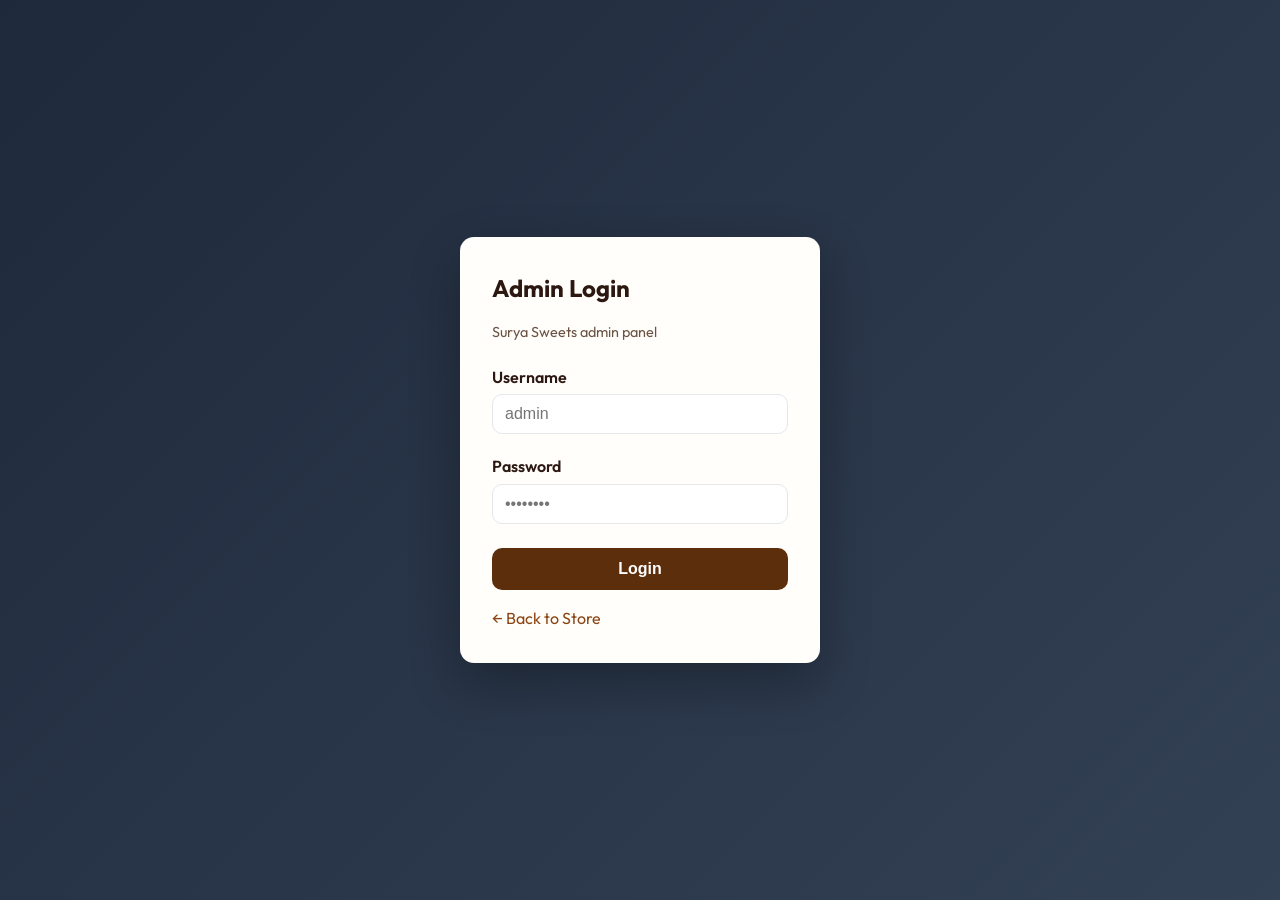
==== admin-dashboard.html @ 2d8f79e2 "Initial commit - SuryaSweets project" ====
<!DOCTYPE html>
<html lang="en">
<head>
    <meta charset="UTF-8">
    <meta name="viewport" content="width=device-width, initial-scale=1.0">
    <title>Admin - Surya Sweets</title>
    <link rel="preconnect" href="https://fonts.googleapis.com">
    <link rel="preconnect" href="https://fonts.gstatic.com" crossorigin>
    <link href="https://fonts.googleapis.com/css2?family=Cormorant+Garamond:wght@500;600;700&family=Outfit:wght@400;500;600;700&display=swap" rel="stylesheet">
    <link rel="stylesheet" href="css/style.css">
</head>
<body class="admin-dashboard-body">
    <header class="admin-header">
        <div class="logo">Surya Sweets Admin</div>
        <nav class="main-nav">
            <a href="index.html">Store</a>
            <a href="#" id="adminLogout">Logout</a>
        </nav>
    </header>

    <main class="admin-main">
        <div class="admin-tabs">
            <button type="button" class="admin-tab active" data-tab="categories">Categories</button>
            <button type="button" class="admin-tab" data-tab="products">Products & Stock</button>
            <button type="button" class="admin-tab" data-tab="orders">Order History</button>
        </div>

        <section id="tab-categories" class="admin-panel active">
            <h2>Categories</h2>
            <div class="admin-form admin-form-block">
                <input type="text" id="catName" placeholder="Category name">
                <div class="img-input-group">
                    <label class="img-mode-label">Image: </label>
                    <label class="radio-opt"><input type="radio" name="catImgMode" value="url" checked> URL</label>
                    <label class="radio-opt"><input type="radio" name="catImgMode" value="file"> Upload</label>
                    <span class="img-url-wrap"><input type="text" id="catImage" class="img-url-input" placeholder="Image URL e.g. assets/sweets.png"></span>
                    <span class="img-file-wrap" style="display:none"><input type="file" id="catImageFile" accept="image/*" class="img-file-input"></span>
                </div>
                <div class="img-adjust-group">
                    <label>Adjust: </label>
                    <select id="catObjectFit">
                        <option value="contain">Fit </option>
                        <option value="cover">Fill </option>
                        <option value="fill">Stretch</option>
                    </select>
                </div>
                <button type="button" id="addCategoryBtn" class="btn">Add Category</button>
            </div>
            <ul id="categoryList" class="admin-list"></ul>
        </section>

        <section id="tab-products" class="admin-panel">
            <h2>Products & Stock</h2>
            <p class="admin-hint">Category: <select id="productCategory"></select></p>
            <div class="admin-form admin-form-block">
                <input type="text" id="prodName" placeholder="Product name">
                <input type="number" id="prodPrice" placeholder="Price (₹)" min="0">
                <div class="img-input-group">
                    <label class="img-mode-label">Image: </label>
                    <label class="radio-opt"><input type="radio" name="prodImgMode" value="url" checked> URL</label>
                    <label class="radio-opt"><input type="radio" name="prodImgMode" value="file"> Upload</label>
                    <span class="img-url-wrap"><input type="text" id="prodImage" class="img-url-input" placeholder="Image URL"></span>
                    <span class="img-file-wrap" style="display:none"><input type="file" id="prodImageFile" accept="image/*" class="img-file-input"></span>
                </div>
                <div class="img-adjust-group">
                    <label>Adjust: </label>
                    <select id="prodObjectFit">
                        <option value="contain">Fit </option>
                        <option value="cover">Fill </option>
                        <option value="fill">Stretch</option>
                    </select>
                </div>
                <label class="stock-label"><input type="checkbox" id="prodInStock" checked> In stock</label>
                <button type="button" id="addProductBtn" class="btn">Add Product</button>
            </div>
            <ul id="productList" class="admin-list"></ul>
        </section>

        <section id="tab-orders" class="admin-panel">
            <h2>Order History</h2>
            <div class="orders-table-wrap">
                <table class="orders-table">
                    <thead>
                        <tr>
                            <th>Order ID</th>
                            <th>Date</th>
                            <th>Items</th>
                            <th>Total</th>
                        </tr>
                    </thead>
                    <tbody id="ordersTableBody"></tbody>
                </table>
            </div>
        </section>
    </main>

    <script src="js/data.js"></script>
    <script src="js/admin-dashboard.js"></script>
</body>
</html>
---- css/style.css ----
/* ===== Base & Variables ===== */
:root {
    --color-primary: #8B4513;
    --color-primary-dark: #5D2E0C;
    --color-accent: #C9A227;
    --color-gold: #D4AF37;
    --color-bg: #FDF8F3;
    --color-card: #FFFEFB;
    --color-text: #2C1810;
    --color-muted: #6B5344;
    --color-border: #E8DDD4;
    --shadow: 0 2px 16px rgba(93,46,12,0.08);
    --shadow-hover: 0 8px 32px rgba(93,46,12,0.12);
    --radius: 14px;
    --radius-sm: 10px;
    --font-head: 'Cormorant Garamond', Georgia, serif;
    --font-body: 'Outfit', system-ui, sans-serif;
}

* {
    box-sizing: border-box;
}

body {
    margin: 0;
    font-family: var(--font-body);
    background-color: var(--color-bg);
    color: var(--color-text);
    line-height: 1.6;
    min-height: 100vh;
}

/* ===== Header & Nav ===== */
header {
    display: flex;
    justify-content: space-between;
    align-items: center;
    padding: 12px 20px;
    background: var(--color-primary-dark);
    color: #fff;
    box-shadow: var(--shadow);
    position: sticky;
    top: 0;
    z-index: 100;
}

.back-btn {
    font-size: 0.95rem;
    font-weight: 600;
    color: var(--color-gold);
    text-decoration: none;
    padding: 6px 12px;
    border: 1px solid rgba(212,175,55,0.4);
    border-radius: var(--radius-sm);
}

.back-btn:hover {
    background: rgba(212,175,55,0.15);
    color: #fff;
}

.back-btn.placeholder {
    color: transparent;
    border-color: transparent;
    pointer-events: none;
}

.logo {
    font-family: var(--font-head);
    font-size: 1.5rem;
    font-weight: 600;
    letter-spacing: 0.03em;
    color: #fff;
    text-decoration: none;
}

.logo:hover {
    color: var(--color-gold);
}

.main-nav {
    display: flex;
    align-items: center;
    gap: 8px;
}

.main-nav a {
    color: white;
    text-decoration: none;
    padding: 8px 14px;
    border-radius: var(--radius-sm);
    font-weight: 600;
    transition: background 0.2s;
}

.main-nav a:hover {
    background: rgba(255,255,255,0.2);
}

.cart-link {
    background: rgba(212,175,55,0.25);
    padding: 8px 16px !important;
    border-radius: 999px;
}

/* Mobile nav toggle */
.nav-toggle {
    display: none;
    flex-direction: column;
    justify-content: center;
    gap: 5px;
    width: 40px;
    height: 40px;
    padding: 8px;
    background: transparent;
    border: none;
    cursor: pointer;
    border-radius: var(--radius-sm);
}

.nav-toggle span {
    display: block;
    height: 3px;
    background: white;
    border-radius: 2px;
    transition: 0.3s;
}

.nav-toggle.active span:nth-child(1) {
    transform: rotate(45deg) translate(5px, 5px);
}

.nav-toggle.active span:nth-child(2) {
    opacity: 0;
}

.nav-toggle.active span:nth-child(3) {
    transform: rotate(-45deg) translate(5px, -5px);
}

@media (max-width: 768px) {
    .nav-toggle {
        display: flex;
    }

    .main-nav {
        position: absolute;
        top: 100%;
        left: 0;
        right: 0;
        flex-direction: column;
        background: var(--color-primary-dark);
        padding: 16px;
        gap: 4px;
        box-shadow: var(--shadow);
        transform: translateY(-10px);
        opacity: 0;
        visibility: hidden;
        pointer-events: none;
        transition: 0.25s ease;
    }

    .main-nav.open {
        transform: translateY(0);
        opacity: 1;
        visibility: visible;
        pointer-events: auto;
    }

    .main-nav a {
        width: 100%;
        text-align: center;
        padding: 12px;
    }
}

/* ===== Hero ===== */
.hero {
    text-align: center;
    padding: 56px 24px 48px;
    max-width: 580px;
    margin: 0 auto;
}

.hero h1 {
    font-family: var(--font-head);
    font-size: clamp(2rem, 5vw, 2.75rem);
    font-weight: 600;
    margin: 0 0 14px;
    color: var(--color-primary-dark);
    letter-spacing: 0.02em;
}

.hero p {
    margin: 0;
    color: var(--color-muted);
    font-size: 1.05rem;
    font-weight: 500;
}

/* ===== Categories Grid ===== */
.categories {
    display: grid;
    grid-template-columns: repeat(auto-fit, minmax(240px, 1fr));
    gap: 24px;
    padding: 24px 20px 48px;
    max-width: 1100px;
    margin: 0 auto;
}

.card {
    background: var(--color-card);
    padding: 22px;
    text-align: center;
    border-radius: var(--radius);
    box-shadow: var(--shadow);
    cursor: pointer;
    transition: transform 0.25s, box-shadow 0.25s;
    border: 1px solid var(--color-border);
}

.card:hover {
    transform: translateY(-5px);
    box-shadow: var(--shadow-hover);
}

.card img {
    width: 100%;
    height: 180px;
    object-fit: contain;
    margin-bottom: 14px;
}

.card h3 {
    font-family: var(--font-head);
    font-size: 1.2rem;
    font-weight: 600;
    margin: 0 0 8px;
}

.card p {
    margin: 0;
    color: var(--color-muted);
    font-size: 0.95rem;
}

/* ===== Menu Page Layout ===== */
.menu-page {
    max-width: 1200px;
    margin: 0 auto;
    padding: 20px;
}

.category-title {
    font-family: var(--font-head);
    text-align: center;
    margin: 28px 0 24px;
    font-size: 1.65rem;
    font-weight: 600;
    color: var(--color-primary-dark);
}

.products-grid {
    margin-bottom: 32px;
}

/* Product card extra (price, qty) */
.card .item-total {
    font-weight: 600;
    color: var(--color-primary) !important;
    margin-top: 8px !important;
}

/* Qty box ===== */
.qty-box {
    display: flex;
    align-items: center;
    justify-content: center;
    gap: 12px;
    margin: 12px 0;
}

.qty-box .minus,
.qty-box .plus {
    width: 36px;
    height: 36px;
    border: none;
    border-radius: 50%;
    background: var(--color-primary);
    color: white;
    font-size: 1.25rem;
    font-weight: bold;
    cursor: pointer;
    line-height: 1;
    transition: background 0.2s;
}

.qty-box .minus:hover,
.qty-box .plus:hover {
    background: var(--color-primary-dark);
}

.qty-box .minus:disabled,
.qty-box .plus:disabled {
    opacity: 0.5;
    cursor: not-allowed;
}

.qty-box .qty {
    min-width: 28px;
    font-weight: 700;
    font-size: 1.1rem;
}

/* ===== Order Sidebar ===== */
.order-sidebar {
    background: var(--color-card);
    border-radius: var(--radius);
    padding: 24px;
    box-shadow: var(--shadow);
    margin-top: 24px;
    border: 1px solid var(--color-border);
}

.order-summary h3 {
    margin: 0 0 12px;
    font-size: 1.2rem;
}

.order-summary ul {
    list-style: none;
    padding: 0;
    margin: 0 0 12px;
}

.order-summary ul li {
    padding: 6px 0;
    border-bottom: 1px solid #f0f0f0;
}

.grand-total-text {
    font-size: 1.15rem;
    font-weight: 700;
    margin: 12px 0 16px !important;
    color: var(--color-primary);
}

.order-actions {
    display: flex;
    flex-wrap: wrap;
    gap: 12px;
    margin-top: 16px;
}

.btn {
    padding: 10px 20px;
    border-radius: var(--radius-sm);
    font-weight: 600;
    cursor: pointer;
    border: none;
    font-size: 0.95rem;
    transition: background 0.2s;
}

.btn-secondary {
    background: var(--color-border);
    color: var(--color-text);
    text-decoration: none;
}

.btn-secondary:hover {
    background: #D4C9BC;
}

.checkout-btn {
    padding: 12px 24px;
    font-size: 1rem;
    background: var(--color-primary-dark);
    color: white;
    border: none;
    border-radius: var(--radius-sm);
    cursor: pointer;
    font-weight: 600;
    transition: background 0.2s;
}

.checkout-btn:hover {
    background: var(--color-primary);
}

.print-btn {
    background: var(--color-primary);
}

.print-btn:hover {
    background: var(--color-primary-dark);
}

/* ===== Order Confirmation Page ===== */
.order-confirm-page {
    max-width: 520px;
    margin: 0 auto;
    padding: 32px 20px;
    text-align: center;
}

.confirm-title {
    font-family: var(--font-head);
    font-size: 1.85rem;
    font-weight: 600;
    margin-bottom: 16px;
    color: var(--color-primary-dark);
}

.order-meta {
    margin: 8px 0;
    color: var(--color-muted);
}

.order-summary-final {
    margin-top: 28px;
    text-align: left;
}

.order-summary-final h3 {
    text-align: center;
}

.final-total {
    margin-top: 16px;
    color: var(--color-primary);
}

.order-confirm-page .order-actions {
    justify-content: center;
    margin-top: 24px;
}

.order-confirm-page .btn-secondary {
    display: inline-block;
    text-decoration: none;
    line-height: 2.6;
}

/* ===== Footer ===== */
.site-footer {
    text-align: center;
    padding: 28px 20px;
    color: var(--color-muted);
    font-size: 0.9rem;
    border-top: 1px solid var(--color-border);
}

.site-footer .admin-link {
    display: inline-block;
    margin-top: 8px;
    font-size: 0.85rem;
    color: var(--color-muted);
    text-decoration: none;
}

.site-footer .admin-link:hover {
    color: var(--color-primary);
}

/* ===== Responsive ===== */
@media (min-width: 769px) {
    .menu-page {
        display: grid;
        grid-template-columns: 1fr 320px;
        gap: 32px;
        align-items: start;
    }

    .menu-page .category-title,
    .menu-page .products-grid {
        grid-column: 1;
    }

    .menu-page .order-sidebar {
        grid-column: 2;
        grid-row: 1 / 3;
        margin-top: 0;
        position: sticky;
        top: 90px;
    }
}

@media (max-width: 480px) {
    .categories {
        grid-template-columns: 1fr;
        padding: 16px;
    }

    .card img {
        height: 160px;
    }

    .hero {
        padding: 32px 16px;
    }
}

/* ===== Payment Page ===== */
.payment-page {
    max-width: 420px;
    margin: 0 auto;
    padding: 24px 20px 48px;
    text-align: center;
}

.payment-title {
    font-family: var(--font-head);
    margin-bottom: 20px;
    font-size: 1.65rem;
    font-weight: 600;
    color: var(--color-primary-dark);
}

.payment-summary {
    margin-bottom: 24px;
    text-align: left;
}

.pay-amount {
    font-size: 1.25rem;
    margin: 12px 0 !important;
}

.upi-box {
    background: var(--color-card);
    padding: 24px;
    border-radius: var(--radius);
    box-shadow: var(--shadow);
    margin-bottom: 20px;
    border: 1px solid var(--color-border);
}

.upi-hint {
    font-size: 0.9rem;
    color: var(--color-muted);
    margin-bottom: 16px;
}

.qr-wrap {
    margin: 16px 0;
}

.qr-image {
    max-width: 220px;
    width: 100%;
    height: auto;
    border-radius: var(--radius-sm);
}

.upi-id {
    margin: 12px 0;
    font-size: 1rem;
}

.upi-link-btn {
    display: inline-block;
    margin-top: 8px;
    padding: 12px 20px;
    background: var(--color-primary-dark);
    color: white;
    text-decoration: none;
    border-radius: var(--radius-sm);
    font-weight: 600;
}

.upi-link-btn:hover {
    background: var(--color-primary);
    color: white;
}

.after-pay-text {
    color: var(--color-muted);
    margin-bottom: 12px;
}

.paid-btn {
    margin-top: 8px;
}

.page-actions {
    display: flex;
    flex-wrap: wrap;
    justify-content: center;
    gap: 12px;
    margin-top: 24px;
}

.page-actions .btn {
    text-decoration: none;
}

/* ===== Out of stock ===== */
.card.out-of-stock {
    opacity: 0.85;
}

.card.out-of-stock .qty-box .plus {
    cursor: not-allowed;
}

.stock-badge {
    color: #b91c1c;
    font-weight: 600;
    font-size: 0.9rem;
    margin: 4px 0 !important;
}

/* ===== Admin ===== */
.admin-body {
    min-height: 100vh;
    display: flex;
    align-items: center;
    justify-content: center;
    background: linear-gradient(135deg, #1e293b 0%, #334155 100%);
    padding: 20px;
}

.admin-login-box {
    background: var(--color-card);
    padding: 32px;
    border-radius: var(--radius);
    box-shadow: 0 20px 50px rgba(0,0,0,0.3);
    width: 100%;
    max-width: 360px;
}

.admin-login-box h1 {
    margin: 0 0 8px;
    font-size: 1.5rem;
}

.admin-hint {
    color: var(--color-muted);
    margin-bottom: 20px;
    font-size: 0.9rem;
}

.admin-login-box label {
    display: block;
    margin: 12px 0 4px;
    font-weight: 600;
}

.admin-login-box input {
    width: 100%;
    padding: 10px 12px;
    border: 1px solid #e5e7eb;
    border-radius: var(--radius-sm);
    font-size: 1rem;
    margin-bottom: 8px;
}

.admin-login-box button[type="submit"] {
    width: 100%;
    margin-top: 16px;
}

.admin-default {
    font-size: 0.85rem;
    color: var(--color-muted);
    margin-top: 16px;
}

.back-store {
    display: inline-block;
    margin-top: 16px;
    color: var(--color-primary);
    text-decoration: none;
}

.admin-dashboard-body .admin-header {
    background: #1e293b;
}

.admin-main {
    max-width: 900px;
    margin: 0 auto;
    padding: 24px 20px;
}

.admin-tabs {
    display: flex;
    gap: 8px;
    margin-bottom: 24px;
    flex-wrap: wrap;
}

.admin-tab {
    padding: 10px 20px;
    border: none;
    background: #e2e8f0;
    border-radius: var(--radius-sm);
    cursor: pointer;
    font-weight: 600;
}

.admin-tab.active {
    background: var(--color-primary);
    color: white;
}

.admin-panel {
    display: none;
    background: var(--color-card);
    padding: 24px;
    border-radius: var(--radius);
    box-shadow: var(--shadow);
}

.admin-panel.active {
    display: block;
}

.admin-panel h2 {
    margin-top: 0;
    margin-bottom: 16px;
}

.admin-form {
    display: flex;
    flex-wrap: wrap;
    gap: 10px;
    align-items: center;
    margin-bottom: 20px;
}

.admin-form input[type="text"],
.admin-form input[type="number"] {
    padding: 8px 12px;
    border: 1px solid #e5e7eb;
    border-radius: var(--radius-sm);
    min-width: 120px;
}

.admin-form-block {
    flex-direction: column;
    align-items: flex-start;
}

.img-input-group {
    display: flex;
    flex-wrap: wrap;
    align-items: center;
    gap: 8px 12px;
}

.img-mode-label { font-weight: 600; }
.radio-opt { font-weight: normal; cursor: pointer; }
.img-url-input { min-width: 200px; }

.img-adjust-group {
    display: flex;
    align-items: center;
    gap: 8px;
}

.admin-thumb {
    width: 48px;
    height: 48px;
    object-fit: cover;
    border-radius: 6px;
    vertical-align: middle;
}

.admin-list {
    list-style: none;
    padding: 0;
    margin: 0;
}

.admin-list-item {
    display: flex;
    flex-wrap: wrap;
    align-items: center;
    gap: 10px;
    padding: 10px 0;
    border-bottom: 1px solid #f0f0f0;
}

.admin-list-item .img-path {
    font-size: 0.85rem;
    color: var(--color-muted);
}

.btn-small {
    padding: 4px 10px;
    font-size: 0.85rem;
    border-radius: 6px;
    border: none;
    cursor: pointer;
}

.btn-danger {
    background: #ef4444;
    color: white;
}

.btn-danger:hover {
    background: #dc2626;
}

.stock-tag {
    font-size: 0.8rem;
    padding: 2px 8px;
    border-radius: 4px;
}

.stock-tag.in {
    background: #dcfce7;
    color: #166534;
}

.stock-tag.out {
    background: #fee2e2;
    color: #b91c1c;
}

.toggle-stock {
    background: #3b82f6;
    color: white;
}

.orders-table-wrap {
    overflow-x: auto;
}

.orders-table {
    width: 100%;
    border-collapse: collapse;
}

.orders-table th,
.orders-table td {
    padding: 10px 12px;
    text-align: left;
    border-bottom: 1px solid #e5e7eb;
}

.orders-table th {
    background: #f8fafc;
    font-weight: 600;
}

.stock-label {
    display: flex;
    align-items: center;
    gap: 6px;
    font-weight: normal;
}

/* ===== Print (Receipt) ===== */
@media print {
    header,
    .nav-toggle,
    .back-btn,
    .order-actions,
    .page-actions,
    .btn,
    .checkout-btn {
        display: none !important;
    }

    body {
        background: white;
    }

    .order-confirm-page {
        max-width: 100%;
    }

    .order-summary-final {
        border: 1px solid #ccc;
        padding: 16px;
    }
}
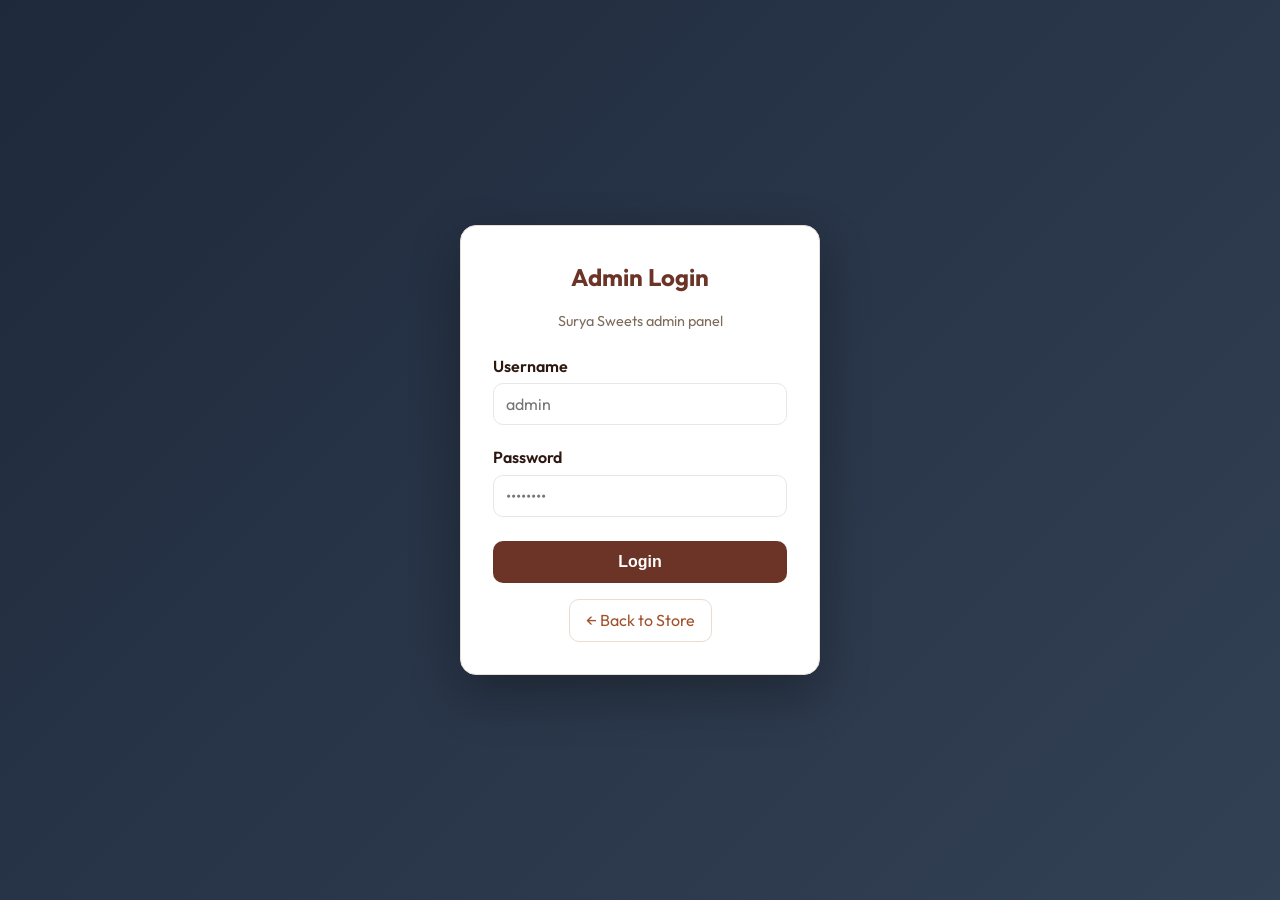
==== commit aa291be0: "update surya sweets project" ====
--- a/admin-dashboard.html
+++ b/admin-dashboard.html
@@ -23,6 +23,7 @@
             <button type="button" class="admin-tab active" data-tab="categories">Categories</button>
             <button type="button" class="admin-tab" data-tab="products">Products & Stock</button>
             <button type="button" class="admin-tab" data-tab="orders">Order History</button>
+            <button type="button" class="admin-tab" data-tab="analytics">Analytics</button>
         </div>
 
         <section id="tab-categories" class="admin-panel active">
@@ -78,6 +79,28 @@
 
         <section id="tab-orders" class="admin-panel">
             <h2>Order History</h2>
+            <div class="analytics-summary">
+                <div class="analytics-card">
+                    <h3>Today's Orders</h3>
+                    <span id="todayOrdersCount">0</span>
+                </div>
+                <div class="analytics-card">
+                    <h3>Today's Revenue</h3>
+                    <span id="todayRevenue">₹0</span>
+                </div>
+                <div class="analytics-card">
+                    <h3>Total Orders</h3>
+                    <span id="totalOrdersCount">0</span>
+                </div>
+                <div class="analytics-card">
+                    <h3>Total Revenue</h3>
+                    <span id="totalRevenue">₹0</span>
+                </div>
+            </div>
+            <div class="orders-controls">
+                <button type="button" class="btn btn-small" id="exportOrdersBtn">Export Orders</button>
+                <button type="button" class="btn btn-small btn-danger" id="clearOrdersBtn">Clear All Orders</button>
+            </div>
             <div class="orders-table-wrap">
                 <table class="orders-table">
                     <thead>
@@ -86,15 +109,32 @@
                             <th>Date</th>
                             <th>Items</th>
                             <th>Total</th>
+                            <th>Payment</th>
+                            <th>Transaction ID</th>
                         </tr>
                     </thead>
                     <tbody id="ordersTableBody"></tbody>
                 </table>
             </div>
         </section>
+        
+        <section id="tab-analytics" class="admin-panel">
+            <h2>Sales Analytics</h2>
+            <div class="analytics-grid">
+                <div class="analytics-section">
+                    <h3>Top Selling Products</h3>
+                    <ul id="topProductsList" class="analytics-list"></ul>
+                </div>
+                <div class="analytics-section">
+                    <h3>Category Performance</h3>
+                    <ul id="categorySalesList" class="analytics-list"></ul>
+                </div>
+            </div>
+        </section>
     </main>
 
     <script src="js/data.js"></script>
+    <script src="js/error-handler.js"></script>
     <script src="js/admin-dashboard.js"></script>
 </body>
 </html>
--- a/css/style.css
+++ b/css/style.css
@@ -1,20 +1,26 @@
 /* ===== Base & Variables ===== */
 :root {
-    --color-primary: #8B4513;
-    --color-primary-dark: #5D2E0C;
-    --color-accent: #C9A227;
-    --color-gold: #D4AF37;
-    --color-bg: #FDF8F3;
-    --color-card: #FFFEFB;
+    /* Sweets shop palette: cream, pink, light brown */
+    --color-primary: #A0522D;
+    --color-primary-dark: #6B3426;
+    --color-accent: #E8B4B8;
+    --color-pink: #F5D0C5;
+    --color-cream: #FFF9F5;
+    --color-cream-dark: #FDF0E8;
+    --color-gold: #C9A227;
+    --color-bg: var(--color-cream);
+    --color-card: #FFFFFF;
     --color-text: #2C1810;
-    --color-muted: #6B5344;
+    --color-muted: #7D6B5C;
     --color-border: #E8DDD4;
-    --shadow: 0 2px 16px rgba(93,46,12,0.08);
-    --shadow-hover: 0 8px 32px rgba(93,46,12,0.12);
-    --radius: 14px;
+    --shadow: 0 2px 20px rgba(107,52,38,0.06);
+    --shadow-hover: 0 12px 36px rgba(107,52,38,0.12);
+    --radius: 16px;
     --radius-sm: 10px;
     --font-head: 'Cormorant Garamond', Georgia, serif;
     --font-body: 'Outfit', system-ui, sans-serif;
+    --cart-panel-width: 360px;
+    --transition: 0.3s ease;
 }
 
 * {
@@ -44,6 +50,589 @@
     z-index: 100;
 }
 
+.logo {
+    font-size: 1.5rem;
+    font-weight: 700;
+    font-family: var(--font-head);
+}
+
+.main-nav a {
+    color: white;
+    text-decoration: none;
+    margin-left: 20px;
+    padding: 8px 16px;
+    border-radius: var(--radius-sm);
+    transition: background 0.2s;
+}
+
+.main-nav a:hover {
+    background: rgba(255,255,255,0.1);
+}
+
+/* ===== Main Layout ===== */
+.admin-dashboard-body {
+    background-color: var(--color-bg);
+    color: var(--color-text);
+    font-family: var(--font-body);
+    margin: 0;
+    padding: 0;
+}
+
+.admin-main {
+    max-width: 1200px;
+    margin: 2rem auto;
+    padding: 0 20px;
+}
+
+/* ===== Tabs ===== */
+.admin-tabs {
+    display: flex;
+    gap: 1rem;
+    margin-bottom: 2rem;
+    border-bottom: 2px solid var(--color-border);
+    padding-bottom: 1rem;
+}
+
+.admin-tab {
+    padding: 12px 24px;
+    background: transparent;
+    border: 2px solid var(--color-border);
+    border-radius: var(--radius-sm);
+    color: var(--color-text);
+    font-size: 1rem;
+    font-weight: 500;
+    cursor: pointer;
+    transition: all 0.3s ease;
+}
+
+.admin-tab:hover {
+    background: var(--color-cream-dark);
+    border-color: var(--color-accent);
+}
+
+.admin-tab.active {
+    background: var(--color-primary);
+    color: white;
+    border-color: var(--color-primary);
+}
+
+/* ===== Panels ===== */
+.admin-panel {
+    display: none;
+    background: var(--color-card);
+    border-radius: var(--radius);
+    padding: 2rem;
+    box-shadow: var(--shadow);
+    border: 1px solid var(--color-border);
+}
+
+.admin-panel.active {
+    display: block;
+}
+
+.admin-panel h2 {
+    color: var(--color-primary-dark);
+    margin-bottom: 1.5rem;
+    font-size: 1.8rem;
+    font-weight: 700;
+    border-bottom: 3px solid var(--color-accent);
+    padding-bottom: 0.5rem;
+}
+
+/* ===== Forms ===== */
+.admin-form {
+    margin-bottom: 2rem;
+}
+
+.admin-form-block {
+    background: var(--color-cream-dark);
+    padding: 1.5rem;
+    border-radius: var(--radius-sm);
+    border: 1px solid var(--color-border);
+}
+
+.admin-form input[type="text"],
+.admin-form input[type="number"],
+.admin-form input[type="file"],
+.admin-form select {
+    width: 100%;
+    padding: 12px 16px;
+    margin-bottom: 1rem;
+    border: 2px solid var(--color-border);
+    border-radius: var(--radius-sm);
+    font-size: 1rem;
+    font-family: var(--font-body);
+    background: white;
+    color: var(--color-text);
+    transition: border-color 0.3s ease;
+}
+
+.admin-form input:focus,
+.admin-form select:focus {
+    outline: none;
+    border-color: var(--color-primary);
+    box-shadow: 0 0 0 3px rgba(160, 82, 45, 0.1);
+}
+
+/* ===== Buttons ===== */
+.btn {
+    padding: 12px 24px;
+    background: var(--color-primary);
+    color: white;
+    border: none;
+    border-radius: var(--radius-sm);
+    font-size: 1rem;
+    font-weight: 600;
+    cursor: pointer;
+    transition: all 0.3s ease;
+    text-decoration: none;
+    display: inline-block;
+}
+
+.btn:hover {
+    background: var(--color-primary-dark);
+    transform: translateY(-2px);
+    box-shadow: var(--shadow-hover);
+}
+
+.btn-small {
+    padding: 8px 16px;
+    font-size: 0.9rem;
+}
+
+.btn-danger {
+    background: #dc3545;
+}
+
+.btn-danger:hover {
+    background: #c82333;
+}
+
+/* ===== Lists ===== */
+.admin-list {
+    list-style: none;
+    padding: 0;
+    margin: 0;
+}
+
+.admin-list-item {
+    background: white;
+    border: 1px solid var(--color-border);
+    border-radius: var(--radius-sm);
+    padding: 1rem;
+    margin-bottom: 1rem;
+    display: flex;
+    align-items: center;
+    gap: 1rem;
+    transition: all 0.3s ease;
+}
+
+.admin-list-item:hover {
+    box-shadow: var(--shadow);
+    border-color: var(--color-accent);
+}
+
+.admin-list-item > span:first-child {
+    flex: 1;
+    display: flex;
+    align-items: center;
+    gap: 1rem;
+}
+
+.admin-thumb {
+    width: 60px;
+    height: 60px;
+    object-fit: cover;
+    border-radius: var(--radius-sm);
+    flex-shrink: 0;
+}
+
+.admin-item-name {
+    font-weight: 600;
+    color: var(--color-text);
+    flex: 1;
+}
+
+.img-path {
+    background: var(--color-cream-dark);
+    padding: 4px 8px;
+    border-radius: 12px;
+    font-size: 0.8rem;
+    color: var(--color-muted);
+    flex-shrink: 0;
+}
+
+/* ===== Admin Login ===== */
+.admin-body {
+    background: var(--color-bg);
+    color: var(--color-text);
+    font-family: var(--font-body);
+    margin: 0;
+    padding: 0;
+    min-height: 100vh;
+    display: flex;
+    align-items: center;
+    justify-content: center;
+}
+
+.admin-login-box {
+    background: var(--color-card);
+    padding: 3rem;
+    border-radius: var(--radius);
+    box-shadow: var(--shadow-hover);
+    border: 1px solid var(--color-border);
+    max-width: 400px;
+    width: 100%;
+    text-align: center;
+}
+
+.admin-login-box h1 {
+    color: var(--color-primary-dark);
+    margin-bottom: 0.5rem;
+    font-size: 2rem;
+    font-weight: 700;
+}
+
+.admin-hint {
+    color: var(--color-muted);
+    margin-bottom: 2rem;
+}
+
+.admin-login-box label {
+    display: block;
+    text-align: left;
+    margin-bottom: 0.5rem;
+    color: var(--color-text);
+    font-weight: 500;
+}
+
+.admin-login-box input {
+    width: 100%;
+    padding: 12px 16px;
+    margin-bottom: 1rem;
+    border: 2px solid var(--color-border);
+    border-radius: var(--radius-sm);
+    font-size: 1rem;
+    font-family: var(--font-body);
+    background: white;
+    color: var(--color-text);
+    transition: border-color 0.3s ease;
+}
+
+.admin-login-box input:focus {
+    outline: none;
+    border-color: var(--color-primary);
+    box-shadow: 0 0 0 3px rgba(160, 82, 45, 0.1);
+}
+
+.checkout-btn {
+    width: 100%;
+    padding: 14px;
+    background: var(--color-primary);
+    color: white;
+    border: none;
+    border-radius: var(--radius-sm);
+    font-size: 1.1rem;
+    font-weight: 600;
+    cursor: pointer;
+    transition: all 0.3s ease;
+}
+
+.checkout-btn:hover {
+    background: var(--color-primary-dark);
+    transform: translateY(-2px);
+}
+
+.back-store {
+    display: inline-block;
+    margin-top: 1.5rem;
+    color: var(--color-muted);
+    text-decoration: none;
+    padding: 8px 16px;
+    border: 1px solid var(--color-border);
+    border-radius: var(--radius-sm);
+    transition: all 0.3s ease;
+}
+
+.back-store:hover {
+    color: var(--color-primary);
+    border-color: var(--color-primary);
+}
+
+/* ===== Image Input Groups ===== */
+.img-input-group {
+    margin-bottom: 1rem;
+}
+
+.img-mode-label {
+    display: block;
+    margin-bottom: 0.5rem;
+    color: var(--color-text);
+    font-weight: 500;
+}
+
+.radio-opt {
+    margin-right: 1rem;
+    color: var(--color-text);
+}
+
+.img-url-wrap,
+.img-file-wrap {
+    margin-top: 0.5rem;
+}
+
+.img-url-input,
+.img-file-input {
+    width: 100%;
+    padding: 10px 14px;
+    border: 2px solid var(--color-border);
+    border-radius: var(--radius-sm);
+    font-size: 0.95rem;
+    background: white;
+    color: var(--color-text);
+}
+
+.img-adjust-group {
+    margin-bottom: 1rem;
+}
+
+.img-adjust-group label {
+    margin-right: 0.5rem;
+    color: var(--color-text);
+    font-weight: 500;
+}
+
+.img-adjust-group select {
+    padding: 8px 12px;
+    border: 2px solid var(--color-border);
+    border-radius: var(--radius-sm);
+    background: white;
+    color: var(--color-text);
+}
+
+.stock-label {
+    display: flex;
+    align-items: center;
+    margin-bottom: 1rem;
+    color: var(--color-text);
+}
+
+.stock-label input[type="checkbox"] {
+    margin-right: 0.5rem;
+}
+
+/* ===== Product Items ===== */
+.product-item {
+    background: white;
+    border: 1px solid var(--color-border);
+    border-radius: var(--radius-sm);
+    padding: 1rem;
+    margin-bottom: 1rem;
+    display: flex;
+    align-items: center;
+    gap: 1rem;
+}
+
+.product-item > span:first-child {
+    flex: 1;
+    display: flex;
+    align-items: center;
+    gap: 1rem;
+}
+
+.product-item .admin-thumb {
+    width: 50px;
+    height: 50px;
+    object-fit: cover;
+    border-radius: var(--radius-sm);
+    flex-shrink: 0;
+}
+
+.product-item .admin-item-name {
+    font-weight: 600;
+    color: var(--color-text);
+    flex: 1;
+}
+
+.stock-tag {
+    padding: 4px 8px;
+    border-radius: 12px;
+    font-size: 0.8rem;
+    font-weight: 500;
+}
+
+.stock-tag.in {
+    background: #d4edda;
+    color: #155724;
+}
+
+.stock-tag.out {
+    background: #f8d7da;
+    color: #721c24;
+}
+
+/* ===== Analytics Summary ===== */
+.analytics-summary {
+    display: grid;
+    grid-template-columns: repeat(auto-fit, minmax(200px, 1fr));
+    gap: 1rem;
+    margin-bottom: 2rem;
+}
+
+.analytics-card {
+    background: var(--color-card);
+    padding: 1.5rem;
+    border-radius: var(--radius);
+    box-shadow: var(--shadow);
+    text-align: center;
+    border: 2px solid var(--color-border);
+    transition: var(--transition);
+}
+
+.analytics-card:hover {
+    transform: translateY(-2px);
+    box-shadow: var(--shadow-hover);
+}
+
+.analytics-card h3 {
+    margin: 0 0 0.5rem 0;
+    font-size: 0.9rem;
+    color: var(--color-muted);
+    text-transform: uppercase;
+    letter-spacing: 0.5px;
+}
+
+.analytics-card span {
+    display: block;
+    font-size: 1.8rem;
+    font-weight: 700;
+    color: var(--color-primary);
+}
+
+.orders-controls {
+    display: flex;
+    gap: 1rem;
+    margin-bottom: 2rem;
+    flex-wrap: wrap;
+}
+
+.analytics-grid {
+    display: grid;
+    grid-template-columns: 1fr 1fr;
+    gap: 2rem;
+}
+
+.analytics-section {
+    background: var(--color-card);
+    padding: 1.5rem;
+    border-radius: var(--radius);
+    box-shadow: var(--shadow);
+}
+
+.analytics-section h3 {
+    margin: 0 0 1rem 0;
+    color: var(--color-primary);
+    border-bottom: 2px solid var(--color-accent);
+    padding-bottom: 0.5rem;
+}
+
+.analytics-list {
+    list-style: none;
+    padding: 0;
+    margin: 0;
+}
+
+.analytics-list li {
+    padding: 0.5rem 0;
+    border-bottom: 1px solid var(--color-border);
+    display: flex;
+    justify-content: space-between;
+    align-items: center;
+}
+
+.analytics-list li:last-child {
+    border-bottom: none;
+}
+
+/* ===== Enhanced Table ===== */
+.orders-table {
+    width: 100%;
+    border-collapse: collapse;
+    background: var(--color-card);
+    border-radius: var(--radius);
+    overflow: hidden;
+    box-shadow: var(--shadow);
+}
+
+.orders-table th {
+    background: var(--color-primary);
+    color: white;
+    padding: 1rem;
+    text-align: left;
+    font-weight: 600;
+}
+
+.orders-table td {
+    padding: 1rem;
+    border-bottom: 1px solid var(--color-border);
+}
+
+.orders-table tr:last-child td {
+    border-bottom: none;
+}
+
+.orders-table tr:hover {
+    background: var(--color-cream);
+}
+
+/* ===== Account Lock UI ===== */
+.account-locked {
+    text-align: center;
+    padding: 2rem;
+    background: var(--color-card);
+    border-radius: var(--radius);
+    box-shadow: var(--shadow);
+    max-width: 400px;
+    margin: 2rem auto;
+}
+
+.account-locked h3 {
+    color: var(--color-primary-dark);
+    margin-bottom: 1rem;
+}
+
+.account-locked p {
+    color: var(--color-muted);
+    margin-bottom: 1rem;
+}
+
+* {
+    box-sizing: border-box;
+}
+
+body {
+    margin: 0;
+    font-family: var(--font-body);
+    background-color: var(--color-bg);
+    color: var(--color-text);
+    line-height: 1.6;
+    min-height: 100vh;
+}
+
+/* ===== Header & Nav ===== */
+header {
+    display: flex;
+    justify-content: space-between;
+    align-items: center;
+    padding: 12px 20px;
+    background: var(--color-primary-dark);
+    color: #fff;
+    box-shadow: var(--shadow);
+    position: sticky;
+    top: 0;
+    z-index: 100;
+}
+
 .back-btn {
     font-size: 0.95rem;
     font-weight: 600;
@@ -101,6 +690,21 @@
     background: rgba(212,175,55,0.25);
     padding: 8px 16px !important;
     border-radius: 999px;
+}
+.cart-trigger {
+    font: inherit;
+    color: inherit;
+    cursor: pointer;
+}
+.main-nav .cart-trigger {
+    border: none;
+    background: rgba(212,175,55,0.25);
+    padding: 8px 16px;
+    border-radius: 999px;
+    font-weight: 600;
+}
+.main-nav .cart-trigger:hover {
+    background: rgba(255,255,255,0.2);
 }
 
 /* Mobile nav toggle */
@@ -198,6 +802,60 @@
     font-weight: 500;
 }
 
+/* ===== Search & filters (home) ===== */
+.search-filters-wrap {
+    max-width: 1100px;
+    margin: 0 auto;
+    padding: 0 20px 20px;
+}
+.search-bar-wrap {
+    margin-bottom: 20px;
+}
+.search-bar-wrap input {
+    width: 100%;
+    max-width: 400px;
+    margin: 0 auto;
+    display: block;
+    padding: 14px 20px 14px 44px;
+    border: 1px solid var(--color-border);
+    border-radius: 999px;
+    font-size: 1rem;
+    font-family: var(--font-body);
+    background: var(--color-card) url("data:image/svg+xml,%3Csvg xmlns='http://www.w3.org/2000/svg' width='20' height='20' fill='%237D6B5C' viewBox='0 0 16 16'%3E%3Cpath d='M11.742 10.344a6.5 6.5 0 1 0-1.397 1.398h-.001c.03.04.062.078.098.115l3.85 3.85a1 1 0 0 0 1.415-1.414l-3.85-3.85a1.007 1.007 0 0 0-.115-.1zM12 6.5a5.5 5.5 0 1 1-11 0 5.5 5.5 0 0 1 11 0z'/%3E%3C/svg%3E") no-repeat 16px center;
+}
+.search-bar-wrap input::placeholder {
+    color: var(--color-muted);
+}
+.search-bar-wrap input:focus {
+    outline: none;
+    border-color: var(--color-primary);
+    box-shadow: 0 0 0 3px rgba(160,82,45,0.15);
+}
+.category-filters {
+    display: flex;
+    flex-wrap: wrap;
+    justify-content: center;
+    gap: 10px;
+    margin-bottom: 24px;
+}
+.category-filters .filter-btn {
+    padding: 10px 20px;
+    border: 1px solid var(--color-border);
+    border-radius: 999px;
+    background: var(--color-card);
+    color: var(--color-text);
+    font-weight: 600;
+    font-size: 0.95rem;
+    cursor: pointer;
+    transition: background var(--transition), color var(--transition), border-color var(--transition);
+}
+.category-filters .filter-btn:hover,
+.category-filters .filter-btn.active {
+    background: var(--color-primary);
+    color: #fff;
+    border-color: var(--color-primary);
+}
+
 /* ===== Categories Grid ===== */
 .categories {
     display: grid;
@@ -207,6 +865,20 @@
     max-width: 1100px;
     margin: 0 auto;
 }
+/* Staggered fade-in for cards */
+.categories .card {
+    animation: cardFadeIn 0.5s ease backwards;
+}
+.categories .card:nth-child(1) { animation-delay: 0.05s; }
+.categories .card:nth-child(2) { animation-delay: 0.1s; }
+.categories .card:nth-child(3) { animation-delay: 0.15s; }
+.categories .card:nth-child(4) { animation-delay: 0.2s; }
+.categories .card:nth-child(5) { animation-delay: 0.25s; }
+.categories .card:nth-child(6) { animation-delay: 0.3s; }
+@keyframes cardFadeIn {
+    from { opacity: 0; transform: translateY(16px); }
+    to { opacity: 1; transform: translateY(0); }
+}
 
 .card {
     background: var(--color-card);
@@ -215,12 +887,12 @@
     border-radius: var(--radius);
     box-shadow: var(--shadow);
     cursor: pointer;
-    transition: transform 0.25s, box-shadow 0.25s;
+    transition: transform var(--transition), box-shadow var(--transition);
     border: 1px solid var(--color-border);
 }
 
 .card:hover {
-    transform: translateY(-5px);
+    transform: translateY(-6px);
     box-shadow: var(--shadow-hover);
 }
 
@@ -229,6 +901,9 @@
     height: 180px;
     object-fit: contain;
     margin-bottom: 14px;
+}
+.card img[data-loading] {
+    background: var(--color-cream-dark);
 }
 
 .card h3 {
@@ -311,6 +986,31 @@
     font-weight: 700;
     font-size: 1.1rem;
 }
+/* Add to Cart button on product cards */
+.add-to-cart-btn {
+    margin-top: 12px;
+    padding: 10px 20px;
+    width: 100%;
+    max-width: 160px;
+    border: none;
+    border-radius: var(--radius-sm);
+    background: var(--color-primary);
+    color: #fff;
+    font-weight: 600;
+    cursor: pointer;
+    transition: transform 0.2s, background 0.2s;
+}
+.add-to-cart-btn:hover {
+    background: var(--color-primary-dark);
+    transform: scale(1.02);
+}
+.add-to-cart-btn:active {
+    transform: scale(0.98);
+}
+/* Product cards in menu: stagger animation */
+.products-grid .card {
+    animation: cardFadeIn 0.4s ease backwards;
+}
 
 /* ===== Order Sidebar ===== */
 .order-sidebar {
@@ -442,25 +1142,224 @@
     line-height: 2.6;
 }
 
-/* ===== Footer ===== */
+/* ===== Sliding Cart Panel ===== */
+.cart-overlay {
+    position: fixed;
+    inset: 0;
+    background: rgba(0,0,0,0.4);
+    z-index: 200;
+    opacity: 0;
+    visibility: hidden;
+    transition: opacity var(--transition), visibility var(--transition);
+}
+.cart-overlay.open {
+    opacity: 1;
+    visibility: visible;
+}
+.cart-panel {
+    position: fixed;
+    top: 0;
+    right: 0;
+    width: 100%;
+    max-width: var(--cart-panel-width);
+    height: 100%;
+    background: var(--color-card);
+    box-shadow: -4px 0 24px rgba(0,0,0,0.12);
+    z-index: 201;
+    display: flex;
+    flex-direction: column;
+    transform: translateX(100%);
+    transition: transform var(--transition);
+}
+.cart-overlay.open .cart-panel {
+    transform: translateX(0);
+}
+.cart-panel-header {
+    display: flex;
+    justify-content: space-between;
+    align-items: center;
+    padding: 20px;
+    border-bottom: 1px solid var(--color-border);
+}
+.cart-panel-header h3 {
+    margin: 0;
+    font-family: var(--font-head);
+    font-size: 1.35rem;
+}
+.cart-panel-close {
+    width: 40px;
+    height: 40px;
+    border: none;
+    background: var(--color-cream-dark);
+    border-radius: 50%;
+    cursor: pointer;
+    font-size: 1.25rem;
+    line-height: 1;
+}
+.cart-panel-body {
+    flex: 1;
+    overflow-y: auto;
+    padding: 16px;
+}
+.cart-panel-item {
+    display: flex;
+    gap: 12px;
+    padding: 12px 0;
+    border-bottom: 1px solid var(--color-border);
+}
+.cart-panel-item img {
+    width: 64px;
+    height: 64px;
+    object-fit: contain;
+    border-radius: var(--radius-sm);
+    background: var(--color-cream-dark);
+}
+.cart-panel-item-details {
+    flex: 1;
+    min-width: 0;
+}
+.cart-panel-item-details .name { font-weight: 600; margin: 0 0 4px; }
+.cart-panel-item-details .qty-price { font-size: 0.9rem; color: var(--color-muted); }
+.cart-panel-footer {
+    padding: 20px;
+    border-top: 1px solid var(--color-border);
+}
+.cart-panel-grand-total {
+    font-size: 1.2rem;
+    font-weight: 700;
+    margin-bottom: 16px;
+    color: var(--color-primary);
+}
+.cart-panel-actions {
+    display: flex;
+    flex-direction: column;
+    gap: 10px;
+}
+.cart-panel-actions .btn { text-align: center; text-decoration: none; }
+
+/* ===== Toast ===== */
+.toast-container {
+    position: fixed;
+    bottom: 24px;
+    left: 50%;
+    transform: translateX(-50%);
+    z-index: 300;
+    display: flex;
+    flex-direction: column;
+    gap: 8px;
+    pointer-events: none;
+}
+.toast {
+    padding: 14px 24px;
+    background: var(--color-primary-dark);
+    color: #fff;
+    border-radius: var(--radius-sm);
+    font-weight: 500;
+    box-shadow: var(--shadow-hover);
+    animation: toastIn 0.35s ease;
+}
+@keyframes toastIn {
+    from { opacity: 0; transform: translateY(12px); }
+    to { opacity: 1; transform: translateY(0); }
+}
+
+/* ===== Loading overlay ===== */
+.loading-overlay {
+    position: fixed;
+    inset: 0;
+    background: rgba(255,249,245,0.9);
+    z-index: 150;
+    display: flex;
+    align-items: center;
+    justify-content: center;
+    opacity: 0;
+    visibility: hidden;
+    transition: opacity 0.25s, visibility 0.25s;
+}
+.loading-overlay.visible {
+    opacity: 1;
+    visibility: visible;
+}
+.loading-spinner {
+    width: 48px;
+    height: 48px;
+    border: 4px solid var(--color-border);
+    border-top-color: var(--color-primary);
+    border-radius: 50%;
+    animation: spin 0.8s linear infinite;
+}
+@keyframes spin {
+    to { transform: rotate(360deg); }
+}
+
+/* ===== Footer (professional) ===== */
 .site-footer {
+    background: var(--color-primary-dark);
+    color: rgba(255,255,255,0.9);
+    padding: 48px 24px 24px;
+    margin-top: 48px;
+}
+.footer-grid {
+    max-width: 1100px;
+    margin: 0 auto;
+    display: grid;
+    grid-template-columns: repeat(auto-fit, minmax(220px, 1fr));
+    gap: 32px;
+    margin-bottom: 32px;
+}
+.footer-grid h4 {
+    font-family: var(--font-head);
+    font-size: 1.15rem;
+    margin: 0 0 16px;
+    color: #fff;
+}
+.footer-grid p,
+.footer-grid a {
+    margin: 0 0 8px;
+    font-size: 0.95rem;
+    color: rgba(255,255,255,0.85);
+    text-decoration: none;
+}
+.footer-grid a:hover {
+    color: var(--color-pink);
+}
+.footer-bottom {
+    max-width: 1100px;
+    margin: 0 auto;
+    padding-top: 24px;
+    border-top: 1px solid rgba(255,255,255,0.2);
     text-align: center;
-    padding: 28px 20px;
-    color: var(--color-muted);
     font-size: 0.9rem;
-    border-top: 1px solid var(--color-border);
-}
-
+}
+.footer-social {
+    display: flex;
+    gap: 12px;
+    margin-top: 12px;
+}
+.footer-social a {
+    width: 40px;
+    height: 40px;
+    border-radius: 50%;
+    background: rgba(255,255,255,0.15);
+    display: flex;
+    align-items: center;
+    justify-content: center;
+    color: #fff;
+    font-size: 1.2rem;
+}
+.footer-social a:hover {
+    background: var(--color-gold);
+    color: var(--color-primary-dark);
+}
 .site-footer .admin-link {
     display: inline-block;
-    margin-top: 8px;
+    margin-top: 12px;
     font-size: 0.85rem;
-    color: var(--color-muted);
+    color: rgba(255,255,255,0.6);
     text-decoration: none;
 }
-
 .site-footer .admin-link:hover {
-    color: var(--color-primary);
+    color: var(--color-pink);
 }
 
 /* ===== Responsive ===== */
@@ -473,17 +1372,22 @@
     }
 
     .menu-page .category-title,
+    .menu-page .menu-filters,
     .menu-page .products-grid {
         grid-column: 1;
     }
 
     .menu-page .order-sidebar {
         grid-column: 2;
-        grid-row: 1 / 3;
+        grid-row: 1 / 4;
         margin-top: 0;
         position: sticky;
         top: 90px;
     }
+}
+
+.menu-filters {
+    margin-bottom: 20px;
 }
 
 @media (max-width: 480px) {
